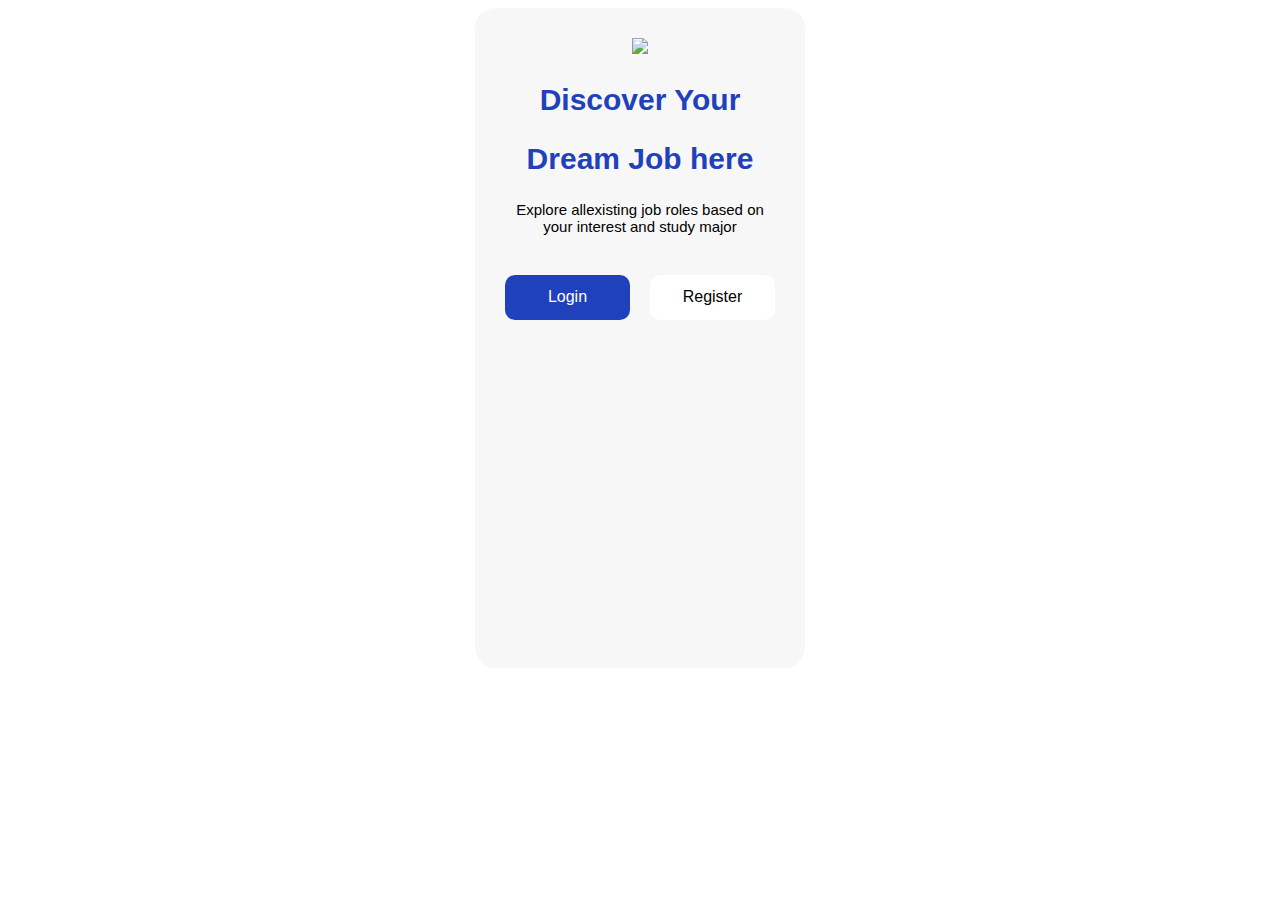
==== index.html @ a730160f "some changes" ====
<!DOCTYPE html>
<html lang="en">
<head>
    <meta charset="UTF-8">
    <meta name="viewport" content="width=\, initial-scale=1.0">
    <title>Document</title>
    <link rel="stylesheet" href="style.css">
</head>
<body>
    <div id="root">
        <div class="img">
            <img src="./img/welcome image.svg">
        </div>
        <div class="info">
            <h2>Discover Your</h2>
            <h2>Dream Job here</h2>
            <p>Explore allexisting job roles based on your interest and study major</p>
        </div>
        <div class="buttons">
            <a href="./login.html" target="_blank"><button class="loginBtn">Login</button></a>
            <button class="registerBtn">Register</button>
        </div>
    </div>
</body>
</html>
---- style.css ----
* {
    font-family: 'Gill Sans', 'Gill Sans MT', Calibri, 'Trebuchet MS', sans-serif;
    text-align: center;
}
a {
    color: #fff;
}
#root {
    margin: auto;
    width: 270px;
    height: 600px;
    border-radius: 20px;
    background-color: #f8f7f7;
    padding: 30px;
}
.img > img {
    width: 270px;
}
.info > h2 {
    color: #1F41BB;
    font-size: 30px;
}
.info > p {
    font-size: 15px;
}
.buttons {
    margin-top: 40px;
    display: flex;  
    justify-content: space-between;
}
button {
    border: none;
    border-radius: 10px;
    width: 125px;
    height: 45px;
    font-size: 16px;
}
.loginBtn {
    color: #fff;
    background-color: #1F41BB;
}
.registerBtn {
    color: #000;
    background-color: #fff;
}
.loginBtn:hover {
    background-color: #5471db;
    cursor: pointer;
}
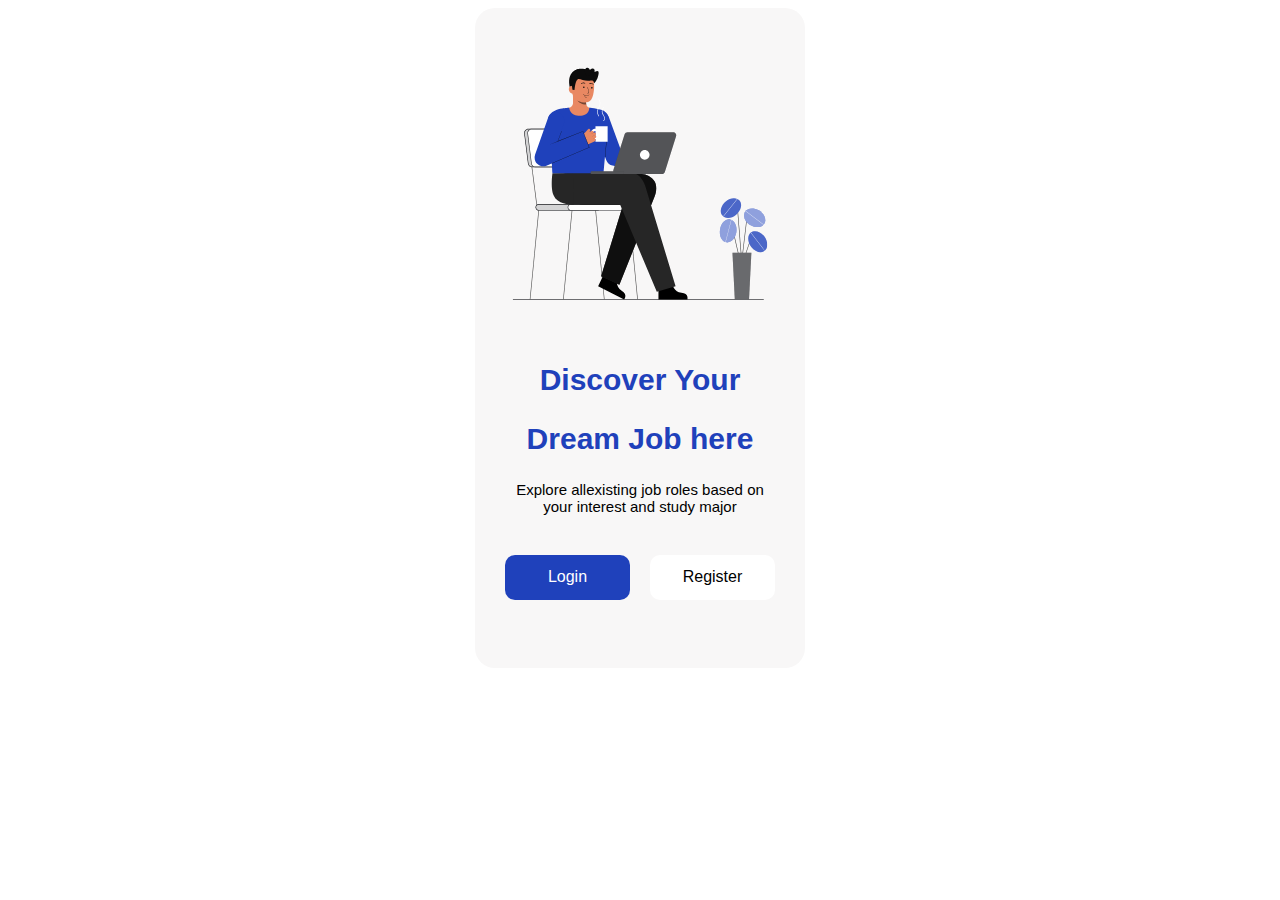
==== commit fd6761a8: "Update index.html" ====
--- a/index.html
+++ b/index.html
@@ -9,7 +9,7 @@
 <body>
     <div id="root">
         <div class="img">
-            <img src="./img/welcome image.svg">
+            <img src="./welcome image.svg">
         </div>
         <div class="info">
             <h2>Discover Your</h2>
@@ -22,4 +22,4 @@
         </div>
     </div>
 </body>
-</html>+</html>
